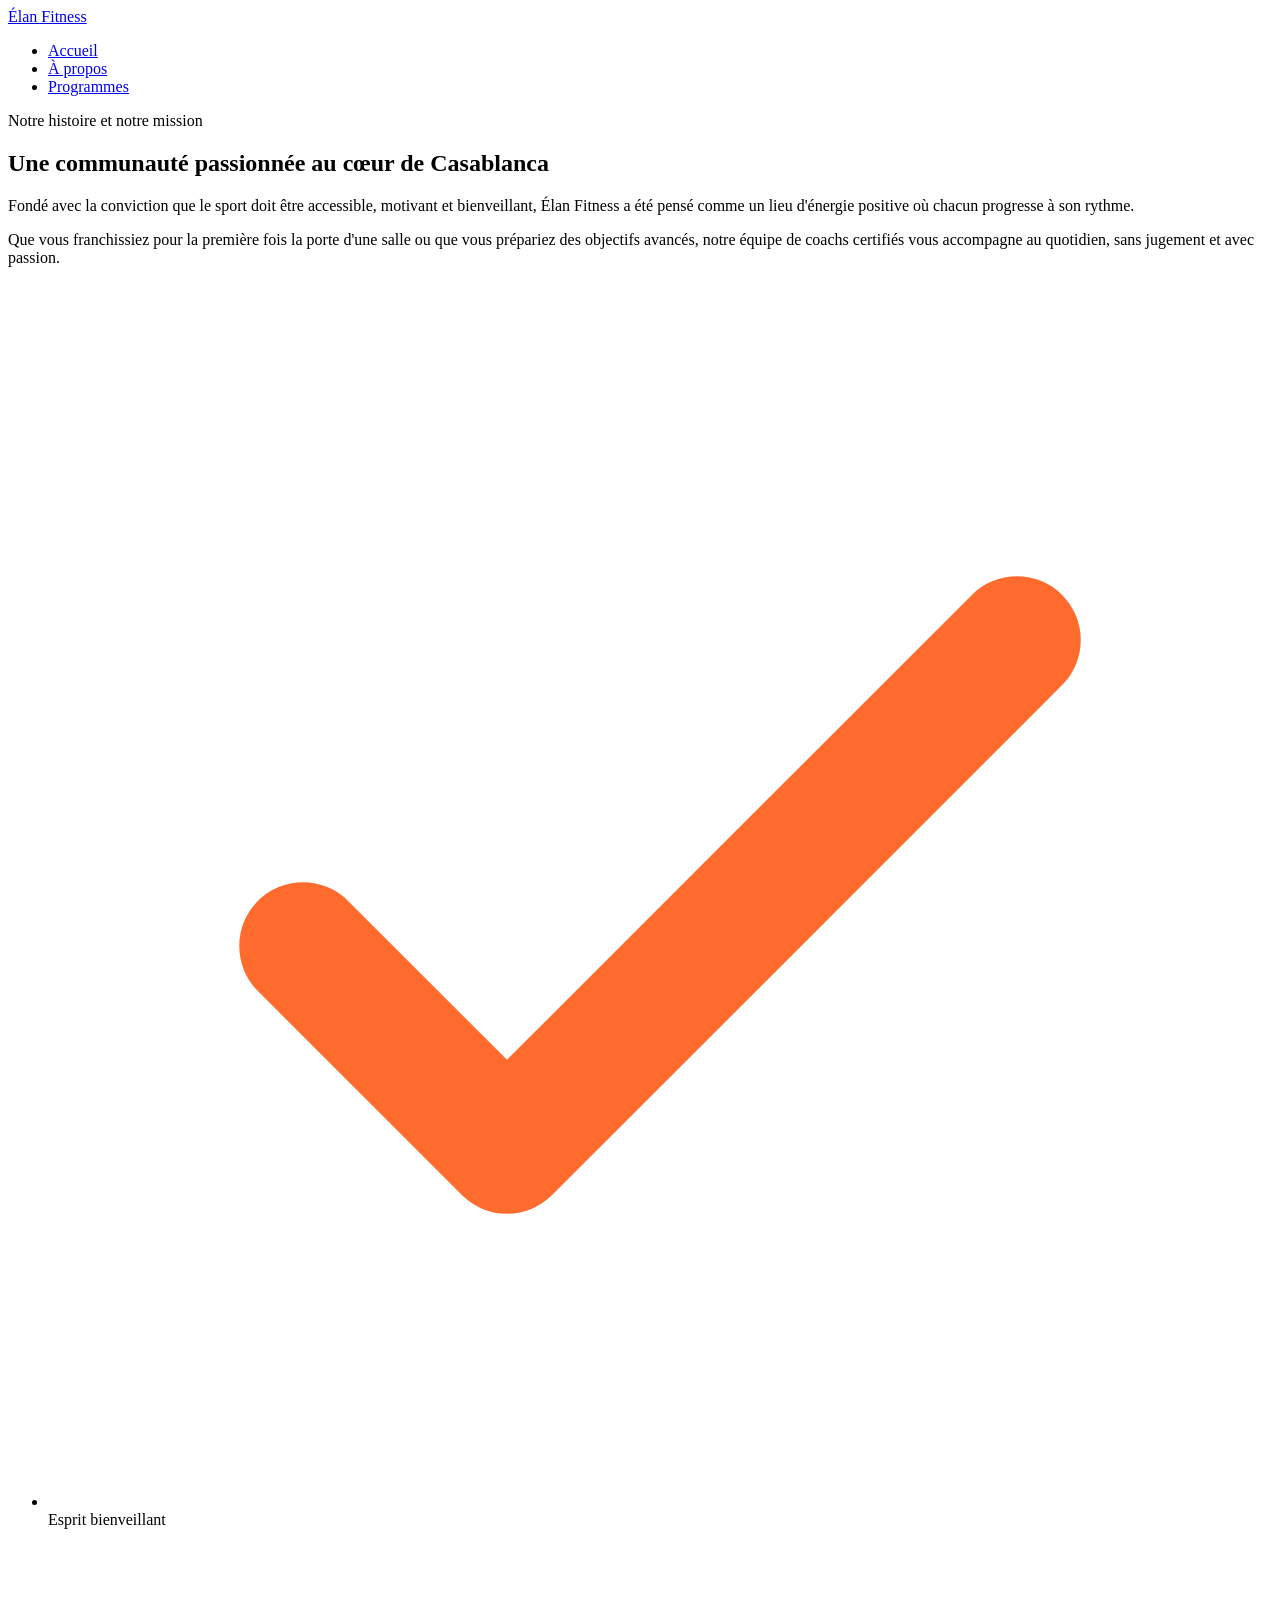
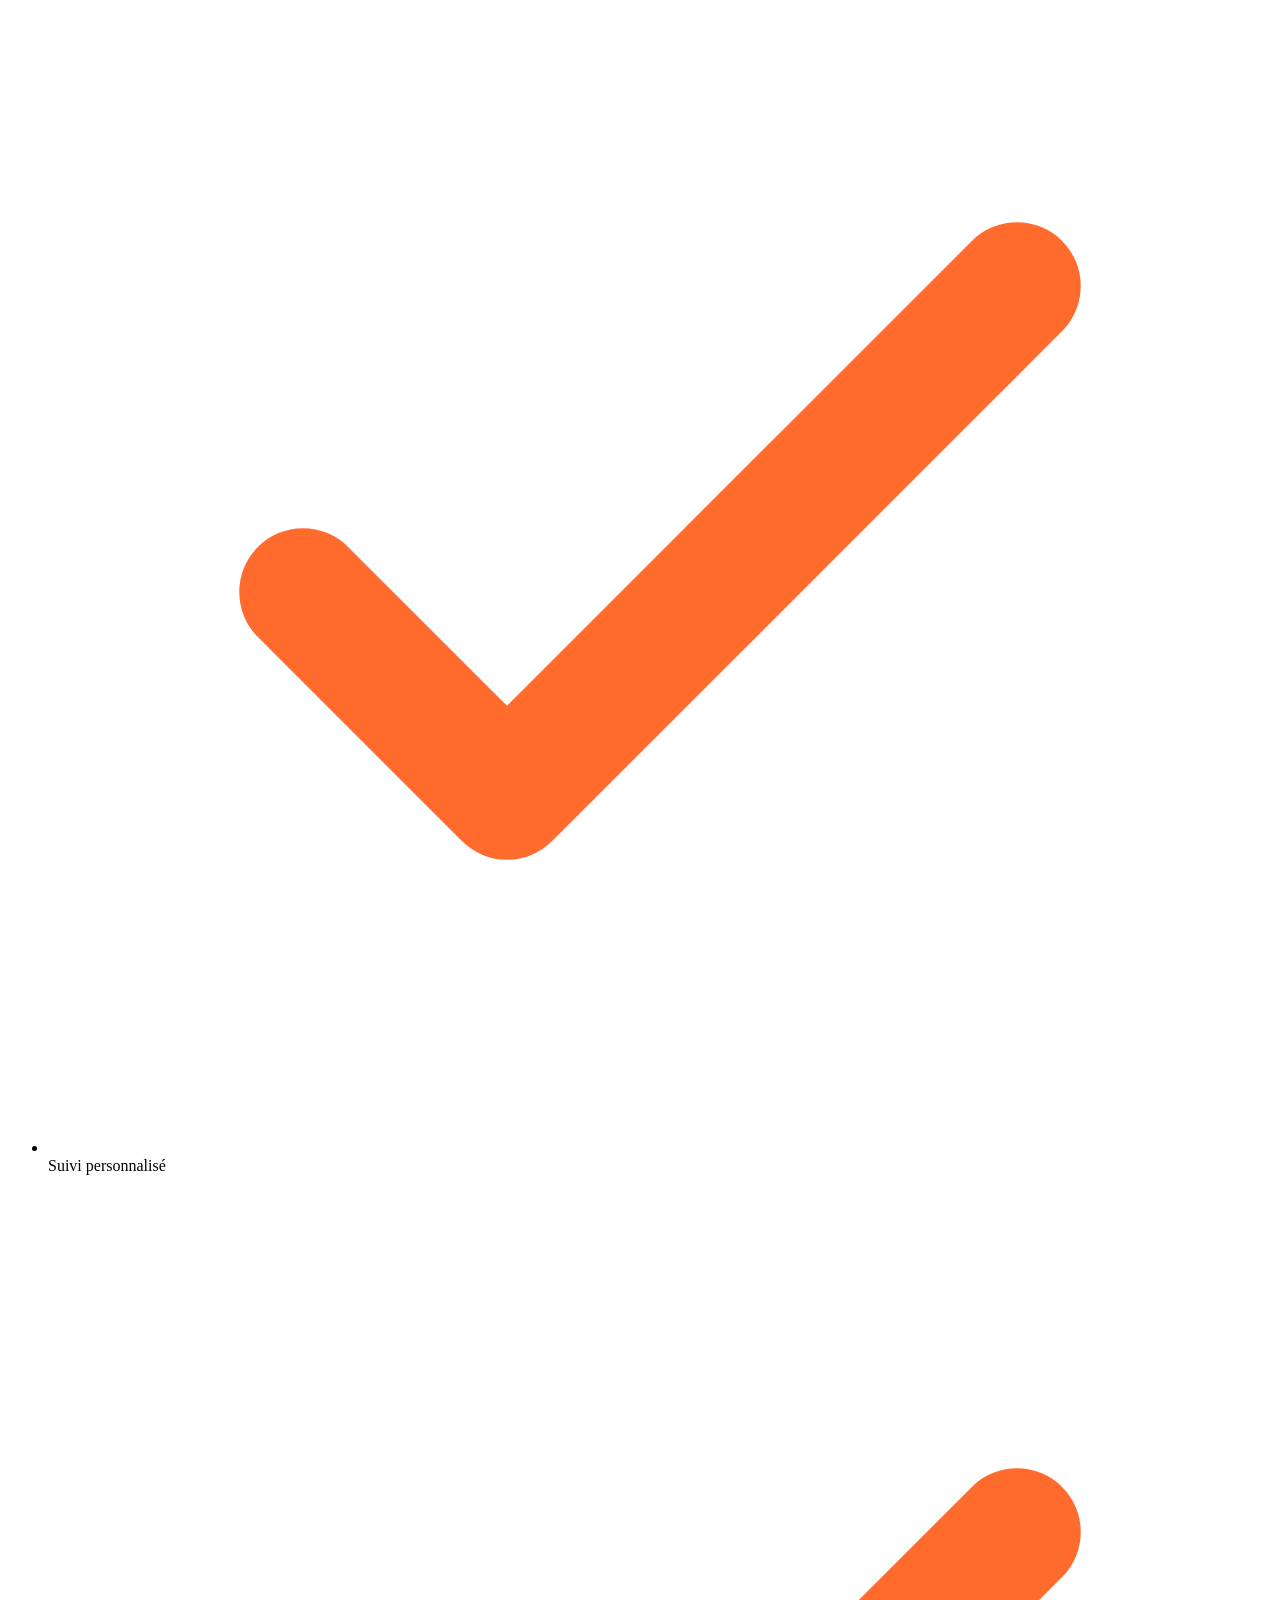
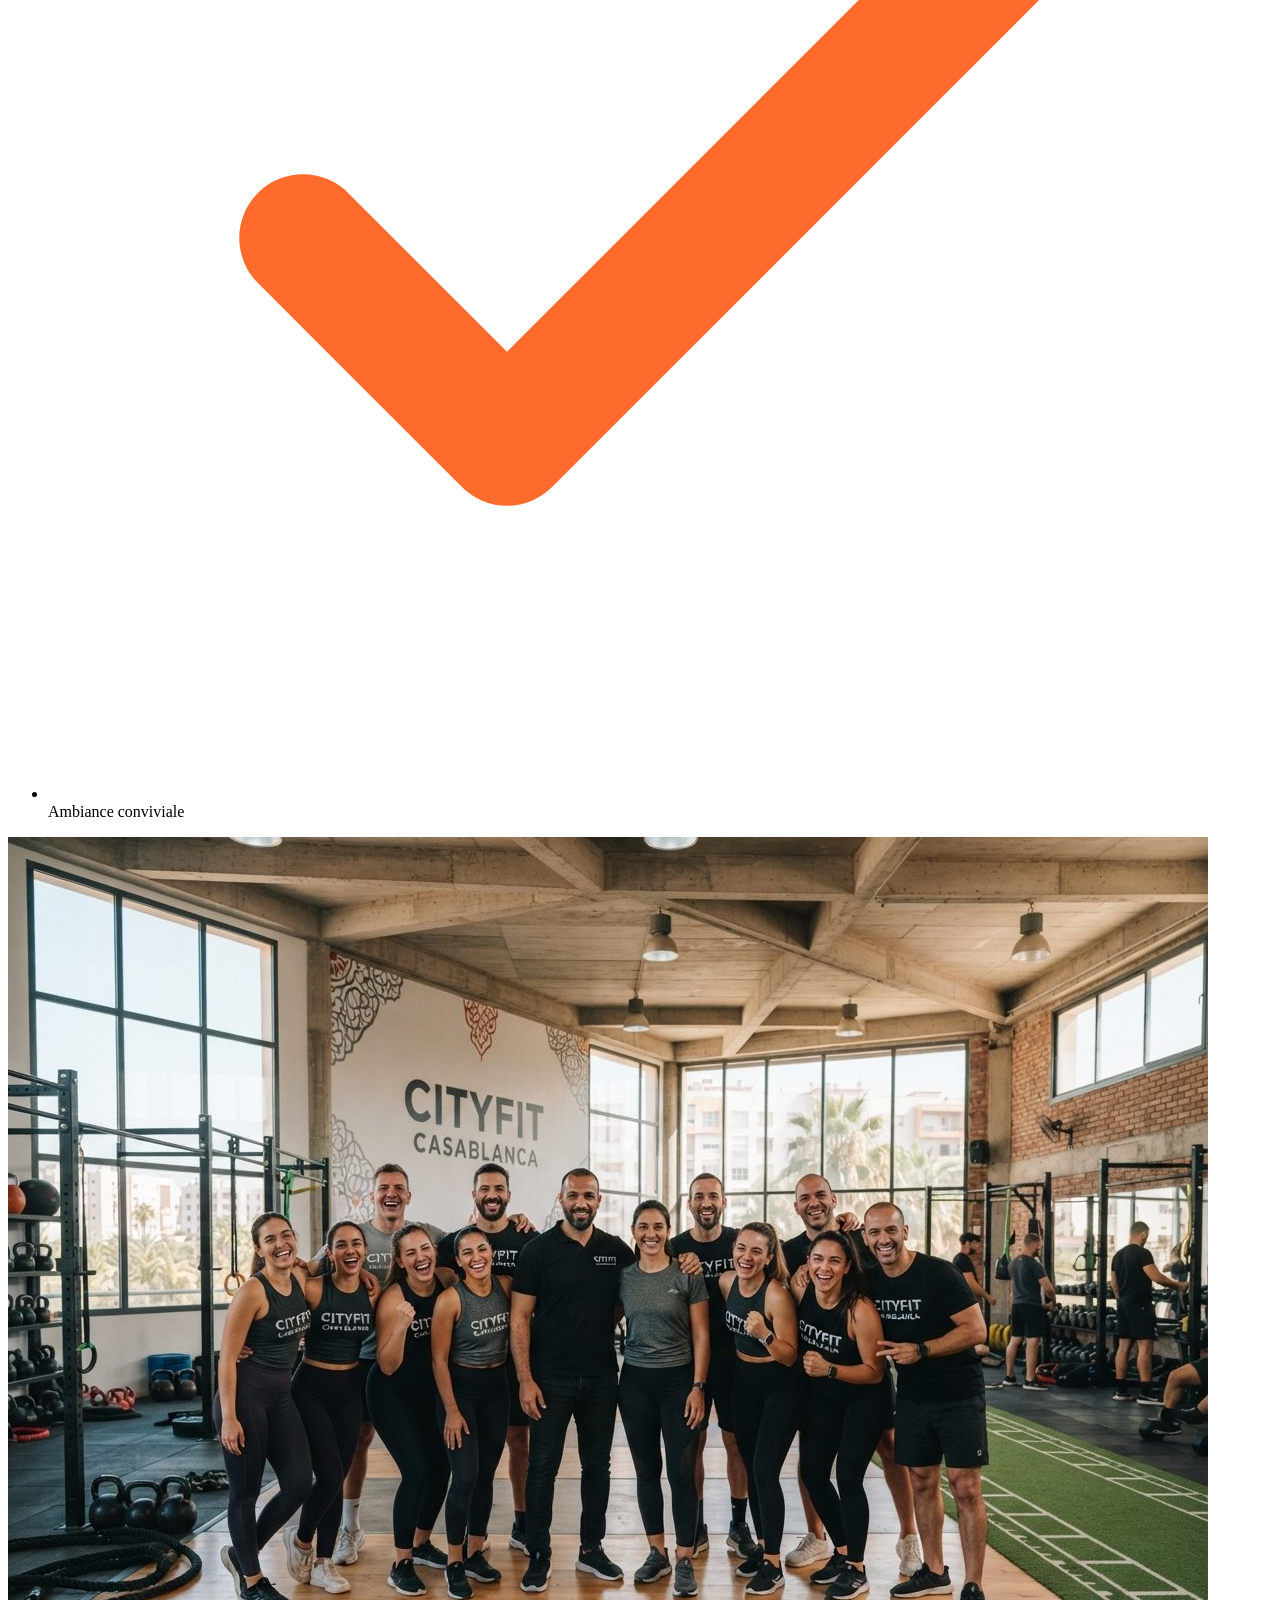
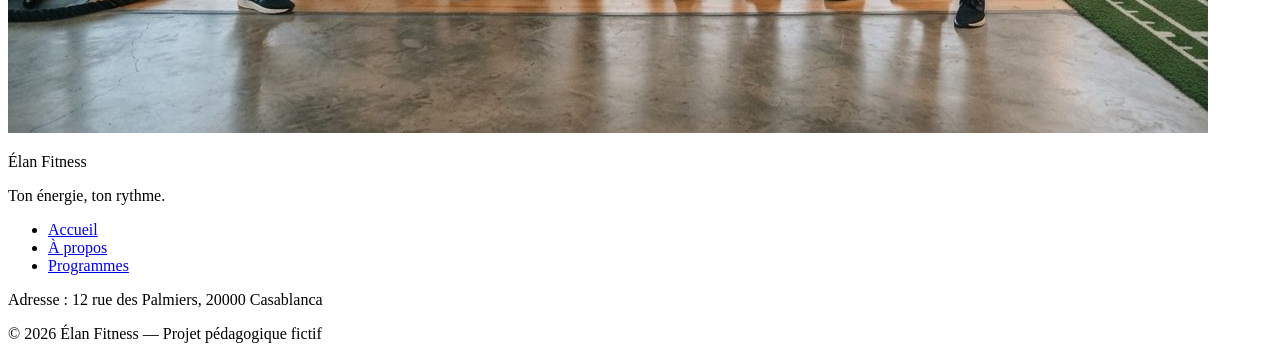
==== apropos.html @ 05f6d784 "ajouter la page A propos" ====
<!DOCTYPE html>
<html lang="fr">
<head>
  <meta charset="UTF-8">
  <meta name="viewport" content="width=device-width, initial-scale=1">
  <meta name="description" content="Élan Fitness, salle de sport à Casablanca : musculation, yoga, cardio et boxe fitness avec des coachs diplômés. Réservez votre cours d'essai gratuit.">
  <title>Élan Fitness | Salle de sport à Casablanca</title>

  <link rel="preconnect" href="https://fonts.googleapis.com">
  <link rel="preconnect" href="https://fonts.gstatic.com" crossorigin>
  <link href="https://fonts.googleapis.com/css2?family=Inter:wght@400;500;600&family=Poppins:wght@600;700;800&display=swap" rel="stylesheet">

  <link rel="stylesheet" href="style.css">
</head>


<body>
    
    <header class="en-tete">
        <div class="conteneur en-tete-contenu">
        <a href="./index.html" class="logo">Élan Fitness</a>

        <nav aria-label="Navigation principale">
            <ul class="menu">
            <li><a href="./index.html" >Accueil</a></li>
            <li><a href="./apropos.html" class="lien-actif" >À propos</a></li>
            <li><a href="./programmes.html">Programmes</a></li>
            </ul>
        </nav>
        </div>
    </header>

    <main>
        <section id="a-propos" class="section">
          <div class="conteneur apropos-contenu">
    
            <div class="apropos-texte">
              <p class="sur-titre">Notre histoire et notre mission</p>
              <h2>Une communauté passionnée au cœur de Casablanca</h2>
              <p>
                Fondé avec la conviction que le sport doit être accessible, motivant et bienveillant,
                Élan Fitness a été pensé comme un lieu d'énergie positive où chacun progresse à son rythme.
              </p>
              <p>
                Que vous franchissiez pour la première fois la porte d'une salle ou que vous prépariez des
                objectifs avancés, notre équipe de coachs certifiés vous accompagne au quotidien, sans
                jugement et avec passion.
              </p>
    
              <ul class="valeurs">
                <li class="valeur">
                  <div class="icone icone-petite"><img src="img/icone-check.svg" alt=""></div>
                  <span>Esprit bienveillant</span>
                </li>
                <li class="valeur">
                  <div class="icone icone-petite"><img src="img/icone-check.svg" alt=""></div>
                  <span>Suivi personnalisé</span>
                </li>
                <li class="valeur">
                  <div class="icone icone-petite"><img src="img/icone-check.svg" alt=""></div>
                  <span>Ambiance conviviale</span>
                </li>
              </ul>
            </div>
    
            <img class="apropos-image" src="img/equipe.jpg" alt="L'équipe de coachs d'Élan Fitness réunie dans la salle">
    
          </div>
        </section>
    </main>

    <footer class="pied-de-page">
        <div class="conteneur">

        <div class="pied-haut">
            <div>
            <p class="logo logo-clair">Élan Fitness</p>
            <p class="slogan">Ton énergie, ton rythme.</p>
            </div>

            <nav aria-label="Navigation du pied de page">
            <ul class="menu menu-pied">
                <li><a href="./index.html" >Accueil</a></li>
                <li><a href="./apropos.html">À propos</a></li>
                <li><a href="./programmes.html">Programmes</a></li>
            </ul>
            </nav>
        </div>

        <div class="pied-bas">
            <p>Adresse : 12 rue des Palmiers, 20000 Casablanca</p>
            <p>&copy; 2026 Élan Fitness — Projet pédagogique fictif</p>
        </div>

        </div>
    </footer>

</body>
</html>
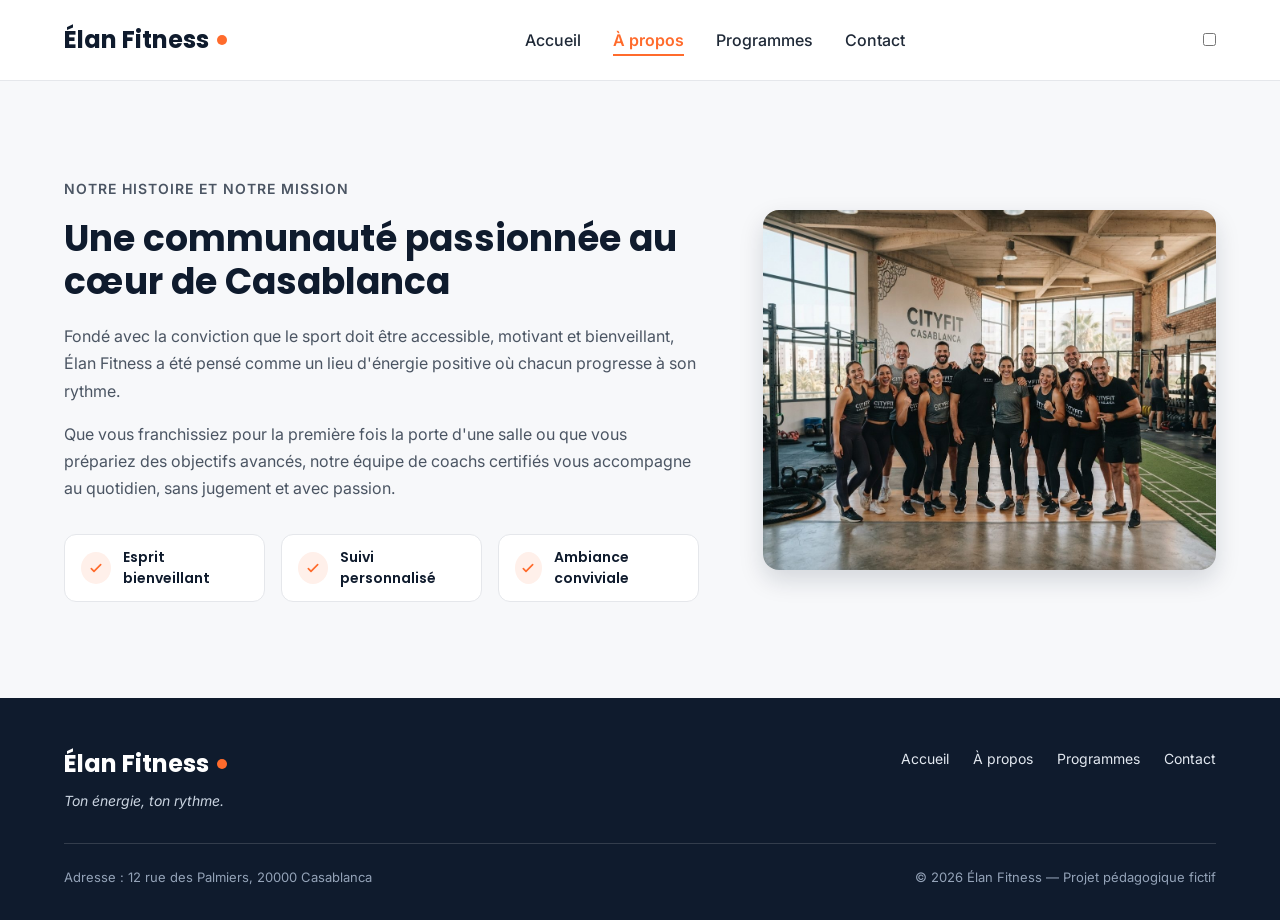
==== commit eb8dfc97: "ajouter les derniere modification" ====
--- a/apropos.html
+++ b/apropos.html
@@ -1,99 +1,119 @@
 <!DOCTYPE html>
 <html lang="fr">
+
 <head>
   <meta charset="UTF-8">
   <meta name="viewport" content="width=device-width, initial-scale=1">
-  <meta name="description" content="Élan Fitness, salle de sport à Casablanca : musculation, yoga, cardio et boxe fitness avec des coachs diplômés. Réservez votre cours d'essai gratuit.">
+  <meta name="description"
+    content="Élan Fitness, salle de sport à Casablanca : musculation, yoga, cardio et boxe fitness avec des coachs diplômés. Réservez votre cours d'essai gratuit.">
   <title>Élan Fitness | Salle de sport à Casablanca</title>
 
   <link rel="preconnect" href="https://fonts.googleapis.com">
   <link rel="preconnect" href="https://fonts.gstatic.com" crossorigin>
-  <link href="https://fonts.googleapis.com/css2?family=Inter:wght@400;500;600&family=Poppins:wght@600;700;800&display=swap" rel="stylesheet">
+  <link
+    href="https://fonts.googleapis.com/css2?family=Inter:wght@400;500;600&family=Poppins:wght@600;700;800&display=swap"
+    rel="stylesheet">
+  <link rel="stylesheet" href="https://cdnjs.cloudflare.com/ajax/libs/font-awesome/6.7.2/css/all.min.css" />
 
   <link rel="stylesheet" href="style.css">
 </head>
 
 
 <body>
-    
-    <header class="en-tete">
-        <div class="conteneur en-tete-contenu">
-        <a href="./index.html" class="logo">Élan Fitness</a>
 
-        <nav aria-label="Navigation principale">
-            <ul class="menu">
-            <li><a href="./index.html" >Accueil</a></li>
-            <li><a href="./apropos.html" class="lien-actif" >À propos</a></li>
-            <li><a href="./programmes.html">Programmes</a></li>
-            </ul>
-        </nav>
-        </div>
-    </header>
+  <header class="en-tete">
+    <div class="conteneur en-tete-contenu">
+      <a href="./index.html" class="logo">Élan Fitness</a>
 
-    <main>
-        <section id="a-propos" class="section">
-          <div class="conteneur apropos-contenu">
-    
-            <div class="apropos-texte">
-              <p class="sur-titre">Notre histoire et notre mission</p>
-              <h2>Une communauté passionnée au cœur de Casablanca</h2>
-              <p>
-                Fondé avec la conviction que le sport doit être accessible, motivant et bienveillant,
-                Élan Fitness a été pensé comme un lieu d'énergie positive où chacun progresse à son rythme.
-              </p>
-              <p>
-                Que vous franchissiez pour la première fois la porte d'une salle ou que vous prépariez des
-                objectifs avancés, notre équipe de coachs certifiés vous accompagne au quotidien, sans
-                jugement et avec passion.
-              </p>
-    
-              <ul class="valeurs">
-                <li class="valeur">
-                  <div class="icone icone-petite"><img src="img/icone-check.svg" alt=""></div>
-                  <span>Esprit bienveillant</span>
-                </li>
-                <li class="valeur">
-                  <div class="icone icone-petite"><img src="img/icone-check.svg" alt=""></div>
-                  <span>Suivi personnalisé</span>
-                </li>
-                <li class="valeur">
-                  <div class="icone icone-petite"><img src="img/icone-check.svg" alt=""></div>
-                  <span>Ambiance conviviale</span>
-                </li>
-              </ul>
-            </div>
-    
-            <img class="apropos-image" src="img/equipe.jpg" alt="L'équipe de coachs d'Élan Fitness réunie dans la salle">
-    
-          </div>
-        </section>
-    </main>
+      <nav aria-label="Navigation principale">
+        <ul class="menu">
+          <li><a href="./index.html">Accueil</a></li>
+          <li><a href="./apropos.html" class="lien-actif">À propos</a></li>
+          <li><a href="./programmes.html">Programmes</a></li>
+          <li><a href="./contact.html">Contact</a></li>
+        </ul>
+      </nav>
+      <nav class="header-nav">
+        <input type="checkbox" id="menu-toggle">
 
-    <footer class="pied-de-page">
-        <div class="conteneur">
+        <label for="menu-toggle" class="btn-phone">☰</label>
 
-        <div class="pied-haut">
-            <div>
-            <p class="logo logo-clair">Élan Fitness</p>
-            <p class="slogan">Ton énergie, ton rythme.</p>
-            </div>
+        <ul class="menu-phone">
+          <li><a href="./index.html">Accueil</a></li>
+          <li><a href="./apropos.html">À propos</a></li>
+          <li><a href="./programmes.html">Programmes</a></li>
+          <li><a href="./contact.html">Contact</a></li>
+        </ul>
+      </nav>
+    </div>
+  </header>
 
-            <nav aria-label="Navigation du pied de page">
-            <ul class="menu menu-pied">
-                <li><a href="./index.html" >Accueil</a></li>
-                <li><a href="./apropos.html">À propos</a></li>
-                <li><a href="./programmes.html">Programmes</a></li>
-            </ul>
-            </nav>
+  <main>
+    <section id="a-propos" class="section">
+      <div class="conteneur apropos-contenu">
+
+        <div class="apropos-texte">
+          <p class="sur-titre">Notre histoire et notre mission</p>
+          <h2>Une communauté passionnée au cœur de Casablanca</h2>
+          <p>
+            Fondé avec la conviction que le sport doit être accessible, motivant et bienveillant,
+            Élan Fitness a été pensé comme un lieu d'énergie positive où chacun progresse à son rythme.
+          </p>
+          <p>
+            Que vous franchissiez pour la première fois la porte d'une salle ou que vous prépariez des
+            objectifs avancés, notre équipe de coachs certifiés vous accompagne au quotidien, sans
+            jugement et avec passion.
+          </p>
+
+          <ul class="valeurs">
+            <li class="valeur">
+              <div class="icone icone-petite"><img src="img/icone-check.svg" alt=""></div>
+              <span>Esprit bienveillant</span>
+            </li>
+            <li class="valeur">
+              <div class="icone icone-petite"><img src="img/icone-check.svg" alt=""></div>
+              <span>Suivi personnalisé</span>
+            </li>
+            <li class="valeur">
+              <div class="icone icone-petite"><img src="img/icone-check.svg" alt=""></div>
+              <span>Ambiance conviviale</span>
+            </li>
+          </ul>
         </div>
 
-        <div class="pied-bas">
-            <p>Adresse : 12 rue des Palmiers, 20000 Casablanca</p>
-            <p>&copy; 2026 Élan Fitness — Projet pédagogique fictif</p>
+        <img class="apropos-image" src="img/equipe.jpg" alt="L'équipe de coachs d'Élan Fitness réunie dans la salle">
+
+      </div>
+    </section>
+  </main>
+
+  <footer class="pied-de-page">
+    <div class="conteneur">
+
+      <div class="pied-haut">
+        <div>
+          <p class="logo logo-clair">Élan Fitness</p>
+          <p class="slogan">Ton énergie, ton rythme.</p>
         </div>
 
-        </div>
-    </footer>
+        <nav aria-label="Navigation du pied de page">
+          <ul class="menu menu-pied">
+            <li><a href="./index.html">Accueil</a></li>
+            <li><a href="./apropos.html">À propos</a></li>
+            <li><a href="./programmes.html">Programmes</a></li>
+            <li><a href="./contact.html">Contact</a></li>
+          </ul>
+        </nav>
+      </div>
+
+      <div class="pied-bas">
+        <p>Adresse : 12 rue des Palmiers, 20000 Casablanca</p>
+        <p>&copy; 2026 Élan Fitness — Projet pédagogique fictif</p>
+      </div>
+
+    </div>
+  </footer>
 
 </body>
+
 </html>
--- a/style.css
+++ b/style.css
@@ -0,0 +1,933 @@
+* {
+  box-sizing: border-box;
+  margin: 0;
+  padding: 0;
+}
+
+html {
+  scroll-behavior: smooth;
+}
+
+body {
+  font-family: 'Inter', Arial, sans-serif;
+  font-size: 16px;
+  line-height: 1.5;
+  color: #1F2937;
+  background-color: #F7F8FA;
+}
+
+h1,
+h2,
+h3,
+h4 {
+  font-family: 'Poppins', Arial, sans-serif;
+  color: #0F1B2D;
+}
+
+a {
+  color: inherit;
+  text-decoration: none;
+}
+
+ul {
+  list-style: none;
+}
+
+img {
+  display: block;
+  max-width: 100%;
+}
+
+a:focus-visible,
+button:focus-visible {
+  outline: 3px solid #FF6B2C;
+  outline-offset: 2px;
+}
+
+.conteneur {
+  width: 100%;
+  max-width: 1200px;
+  margin: 0 auto;
+  padding: 0 24px;
+}
+
+.section {
+  padding: 96px 0;
+}
+
+.section-blanche {
+  background-color: #FFFFFF;
+  border-top: 1px solid #E5E7EB;
+  border-bottom: 1px solid #E5E7EB;
+}
+
+.section-titre {
+  max-width: 640px;
+  margin: 0 auto 64px;
+  text-align: center;
+}
+
+.section-titre h2 {
+  font-size: 32px;
+  margin-bottom: 16px;
+}
+
+.section-titre h3 {
+  font-size: 26px;
+  margin-bottom: 12px;
+}
+
+.section-titre p {
+  color: #4B5563;
+}
+
+.sur-titre {
+  font-size: 14px;
+  font-weight: 600;
+  color: #FF6B2C;
+  text-transform: uppercase;
+  letter-spacing: 1px;
+  margin-bottom: 12px;
+}
+
+.bouton {
+  display: inline-block;
+  padding: 14px 28px;
+  border-radius: 8px;
+  font-size: 16px;
+  font-weight: 600;
+  text-align: center;
+  cursor: pointer;
+}
+
+.bouton-principal {
+  background-color: #FF6B2C;
+  border: 1px solid #FF6B2C;
+  color: #FFFFFF;
+}
+
+.bouton-principal:hover {
+  background-color: #F05817;
+}
+
+.bouton-secondaire {
+  background-color: #FFFFFF;
+  border: 1px solid #0F1B2D;
+  color: #0F1B2D;
+}
+
+.bouton-secondaire:hover {
+  background-color: #F3F4F6;
+}
+
+.cartes {
+  display: flex;
+  gap: 24px;
+}
+
+.carte {
+  flex: 1;
+  background-color: #FFFFFF;
+  border: 1px solid #E5E7EB;
+  border-radius: 12px;
+  box-shadow: 0 1px 3px rgba(15, 27, 45, 0.08);
+}
+
+.icone {
+  width: 48px;
+  height: 48px;
+  background-color: #FFF0EA;
+  border-radius: 8px;
+  display: flex;
+  align-items: center;
+  justify-content: center;
+}
+
+.icone img {
+  width: 24px;
+  height: 24px;
+}
+
+.icone-petite {
+  width: 32px;
+  height: 32px;
+  border-radius: 50%;
+}
+
+.icone-petite img {
+  width: 16px;
+  height: 16px;
+}
+
+.en-tete {
+  position: sticky;
+  top: 0;
+  z-index: 10;
+  background-color: #FFFFFF;
+  border-bottom: 1px solid #E5E7EB;
+}
+
+.en-tete-contenu {
+  height: 80px;
+  display: flex;
+  align-items: center;
+  justify-content: space-between;
+}
+
+.logo {
+  display: flex;
+  align-items: center;
+  font-family: 'Poppins', Arial, sans-serif;
+  font-size: 24px;
+  font-weight: 700;
+  color: #0F1B2D;
+}
+
+.logo::after {
+  content: "";
+  width: 10px;
+  height: 10px;
+  margin-left: 8px;
+  background-color: #FF6B2C;
+  border-radius: 50%;
+}
+
+.menu {
+  display: flex;
+  gap: 32px;
+}
+
+.menu a {
+  font-weight: 500;
+  padding-bottom: 4px;
+  border-bottom: 2px solid transparent;
+}
+
+.menu a:hover {
+  color: #FF6B2C;
+}
+
+.menu .lien-actif {
+  color: #FF6B2C;
+  font-weight: 600;
+  border-bottom-color: #FF6B2C;
+}
+
+.hero {
+  padding: 64px 0 96px;
+}
+
+.hero-contenu {
+  display: flex;
+  align-items: center;
+  gap: 32px;
+}
+
+.hero-texte {
+  flex: 7;
+}
+
+.hero-texte h1 {
+  font-size: 48px;
+  font-weight: 800;
+  line-height: 1.2;
+  margin-bottom: 24px;
+}
+
+.hero-description {
+  max-width: 520px;
+  font-size: 18px;
+  line-height: 1.6;
+  color: #4B5563;
+  margin-bottom: 32px;
+}
+
+.boutons {
+  display: flex;
+  flex-wrap: wrap;
+  gap: 16px;
+}
+
+.hero-image {
+  flex: 5;
+  min-width: 0;
+  height: 400px;
+  object-fit: cover;
+  border-radius: 16px;
+  border: 1px solid #E5E7EB;
+  box-shadow: 0 10px 25px rgba(15, 27, 45, 0.15);
+}
+
+.chiffres {
+  display: flex;
+  margin-top: 64px;
+  padding: 32px;
+  background-color: #FFFFFF;
+  border: 1px solid #E5E7EB;
+  border-radius: 12px;
+  box-shadow: 0 1px 3px rgba(15, 27, 45, 0.08);
+}
+
+.chiffre {
+  flex: 1;
+  text-align: center;
+  font-weight: 500;
+  color: #0F1B2D;
+}
+
+.chiffre+.chiffre {
+  border-left: 1px solid #E5E7EB;
+}
+
+.chiffre-nombre {
+  font-family: 'Poppins', Arial, sans-serif;
+  font-size: 36px;
+  font-weight: 800;
+  color: #FF6B2C;
+}
+
+.carte-avantage {
+  padding: 24px;
+  background-color: #F7F8FA;
+  box-shadow: none;
+}
+
+.carte-avantage .icone {
+  margin-bottom: 20px;
+}
+
+.carte-avantage h3 {
+  font-size: 20px;
+  margin-bottom: 8px;
+}
+
+.carte-avantage p {
+  color: #4B5563;
+  line-height: 1.6;
+}
+
+.apropos-contenu {
+  display: flex;
+  align-items: center;
+  gap: 64px;
+}
+
+.apropos-texte {
+  flex: 7;
+}
+
+.apropos-texte h2 {
+  font-size: 36px;
+  line-height: 1.2;
+  margin-bottom: 20px;
+}
+
+.apropos-texte p {
+  color: #4B5563;
+  line-height: 1.7;
+  margin-bottom: 16px;
+}
+
+.valeurs {
+  display: flex;
+  gap: 16px;
+  margin-top: 32px;
+}
+
+.valeur {
+  flex: 1;
+  display: flex;
+  align-items: center;
+  gap: 12px;
+  padding: 12px 16px;
+  background-color: #FFFFFF;
+  border: 1px solid #E5E7EB;
+  border-radius: 12px;
+  font-family: 'Poppins', Arial, sans-serif;
+  font-size: 14px;
+  font-weight: 600;
+  color: #0F1B2D;
+}
+
+.apropos-image {
+  flex: 5;
+  min-width: 0;
+  height: 360px;
+  object-fit: cover;
+  border-radius: 16px;
+  box-shadow: 0 10px 25px rgba(15, 27, 45, 0.15);
+}
+
+.carte-programme {
+  display: flex;
+  flex-direction: column;
+  overflow: hidden;
+}
+
+.carte-programme>img {
+  width: 100%;
+  height: 200px;
+  object-fit: cover;
+}
+
+.programme-corps {
+  flex: 1;
+  display: flex;
+  flex-direction: column;
+  padding: 20px;
+}
+
+.programme-corps h3 {
+  font-size: 20px;
+  margin-bottom: 8px;
+}
+
+.programme-corps p {
+  font-size: 15px;
+  color: #4B5563;
+}
+
+.etiquette {
+  align-self: flex-start;
+  padding: 4px 10px;
+  margin-bottom: 12px;
+  border-radius: 6px;
+  font-size: 12px;
+  font-weight: 600;
+}
+
+.etiquette-orange {
+  background-color: #FFEDE5;
+  color: #C2410C;
+}
+
+.etiquette-bleue {
+  background-color: #DBEAFE;
+  color: #1D4ED8;
+}
+
+.etiquette-verte {
+  background-color: #D1FAE5;
+  color: #047857;
+}
+
+.programme-corps .duree {
+  display: flex;
+  align-items: center;
+  gap: 8px;
+  margin-top: auto;
+  padding-top: 16px;
+  border-top: 1px solid #E5E7EB;
+  font-size: 13px;
+  font-weight: 600;
+  color: #0F1B2D;
+}
+
+.programme-corps h3+p {
+  margin-bottom: 16px;
+}
+
+.duree img {
+  width: 16px;
+  height: 16px;
+}
+
+.formules {
+  margin-top: 96px;
+}
+
+.formule {
+  position: relative;
+  display: flex;
+  flex-direction: column;
+  padding: 28px;
+}
+
+.formule h4 {
+  font-size: 20px;
+}
+
+.prix {
+  margin: 8px 0 16px;
+  font-family: 'Poppins', Arial, sans-serif;
+  font-size: 30px;
+  font-weight: 800;
+  color: #FF6B2C;
+}
+
+.prix span {
+  font-family: 'Inter', Arial, sans-serif;
+  font-size: 16px;
+  font-weight: 500;
+  color: #4B5563;
+}
+
+.prix-note {
+  margin: -8px 0 16px;
+  font-size: 13px;
+  color: #4B5563;
+}
+
+.formule-liste {
+  flex: 1;
+  margin-bottom: 24px;
+}
+
+.formule-liste li {
+  padding-left: 28px;
+  margin-bottom: 12px;
+  font-size: 15px;
+  background-image: url('img/icone-check.svg');
+  background-repeat: no-repeat;
+  background-position: left center;
+  background-size: 16px;
+}
+
+.formule .bouton {
+  display: block;
+}
+
+.formule-populaire {
+  border: 2px solid #FF6B2C;
+  box-shadow: 0 10px 25px rgba(255, 107, 44, 0.2);
+}
+
+.badge-populaire {
+  position: absolute;
+  top: -14px;
+  left: 50%;
+  transform: translateX(-50%);
+  padding: 4px 14px;
+  background-color: #FF6B2C;
+  border-radius: 999px;
+  font-size: 12px;
+  font-weight: 700;
+  text-transform: uppercase;
+  color: #FFFFFF;
+}
+
+.pied-de-page {
+  padding: 48px 0 32px;
+  background-color: #0F1B2D;
+  color: #FFFFFF;
+}
+
+.pied-haut {
+  display: flex;
+  justify-content: space-between;
+  align-items: flex-start;
+  padding-bottom: 32px;
+  border-bottom: 1px solid rgba(255, 255, 255, 0.15);
+}
+
+.logo-clair {
+  color: #FFFFFF;
+}
+
+.slogan {
+  margin-top: 8px;
+  font-size: 14px;
+  font-style: italic;
+  color: #CBD5E1;
+}
+
+.menu-pied {
+  gap: 24px;
+}
+
+.menu-pied a {
+  font-size: 14px;
+  font-weight: 400;
+  color: #E2E8F0;
+}
+
+.pied-bas {
+  display: flex;
+  justify-content: space-between;
+  margin-top: 24px;
+  font-size: 13px;
+  color: #94A3B8;
+}
+
+/* page contact */
+
+
+
+
+.contact-page {
+  background-color: #f8f9fb;
+  color: #102038;
+}
+
+
+
+
+.contact-hero {
+  max-width: 1200px;
+  margin: 0 auto;
+  padding: 70px 30px 60px;
+
+  display: grid;
+  grid-template-columns: 1fr 1fr;
+  align-items: center;
+  gap: 70px;
+}
+
+.contact-hero-content {
+  max-width: 600px;
+}
+
+.section-label {
+  display: block;
+  margin-bottom: 15px;
+
+  color: #ff6422;
+  font-size: 14px;
+  font-weight: 700;
+  letter-spacing: 1px;
+}
+
+.contact-hero h1 {
+  margin: 0 0 20px;
+
+  font-size: 54px;
+  line-height: 1.05;
+  font-weight: 800;
+}
+
+.contact-hero p {
+  margin: 0;
+
+  color: #52657d;
+  font-size: 18px;
+  line-height: 1.7;
+}
+
+.contact-hero-image {
+  width: 100%;
+  height: 250px;
+
+  object-fit: cover;
+  border-radius: 12px;
+  display: block;
+}
+
+
+
+
+.contact-content {
+  max-width: 1200px;
+  margin: 0 auto;
+  padding: 20px 30px 80px;
+
+  display: grid;
+  grid-template-columns: 0.7fr 1.3fr;
+  gap: 70px;
+}
+
+
+
+
+.contact-info h2,
+.contact-form-container h2 {
+  margin: 0;
+
+  font-size: 25px;
+  font-weight: 800;
+}
+
+.orange-line {
+  display: block;
+
+  width: 36px;
+  height: 3px;
+
+  margin: 10px 0 30px;
+
+  background-color: #ff6422;
+}
+
+.info-item {
+  display: flex;
+  align-items: flex-start;
+  gap: 16px;
+
+  margin-bottom: 28px;
+}
+
+.info-icon {
+  width: 42px;
+  height: 42px;
+
+  flex-shrink: 0;
+
+  display: flex;
+  align-items: center;
+  justify-content: center;
+
+  border-radius: 50%;
+
+  background-color: #ff6422;
+  color: white;
+
+  font-size: 18px;
+}
+
+.info-item h3 {
+  margin: 0 0 5px;
+
+  font-size: 16px;
+  font-weight: 700;
+}
+
+.info-item p {
+  margin: 0;
+
+  color: #607086;
+  font-size: 14px;
+  line-height: 1.6;
+}
+
+
+
+
+.contact-form-container {
+  padding: 30px;
+
+  background-color: white;
+
+  border: 1px solid #e5e9ee;
+  border-radius: 12px;
+
+  box-shadow: 0 5px 20px rgba(16, 32, 56, 0.04);
+}
+
+.contact-form {
+  display: flex;
+  flex-direction: column;
+  gap: 16px;
+}
+
+.form-row {
+  display: grid;
+  grid-template-columns: 1fr 1fr;
+  gap: 12px;
+}
+
+.form-group {
+  width: 100%;
+}
+
+.form-group input,
+.form-group select,
+.form-group textarea {
+  width: 100%;
+  box-sizing: border-box;
+
+  padding: 14px 15px;
+
+  border: 1px solid #dce3eb;
+  border-radius: 7px;
+
+  background-color: white;
+
+  color: #102038;
+  font-family: inherit;
+  font-size: 14px;
+
+  outline: none;
+}
+
+.form-group input:focus,
+.form-group select:focus,
+.form-group textarea:focus {
+  border-color: #ff6422;
+}
+
+.form-group textarea {
+  min-height: 120px;
+  resize: vertical;
+}
+
+.form-group input::placeholder,
+.form-group textarea::placeholder {
+  color: #8a98a9;
+}
+
+
+
+
+.contact-btn {
+  width: 100%;
+
+  padding: 15px;
+
+  border: none;
+  border-radius: 7px;
+
+  background-color: #ff6422;
+  color: white;
+
+  font-family: inherit;
+  font-size: 14px;
+  font-weight: 700;
+
+  cursor: pointer;
+
+  transition: 0.3s;
+}
+
+.contact-btn:hover {
+  background-color: #e95718;
+}
+
+.contact-btn span {
+  margin-right: 8px;
+}
+
+
+/* media quiry contact : */
+@media (max-width: 900px) {
+
+  .contact-hero {
+    grid-template-columns: 1fr;
+    gap: 35px;
+  }
+
+  .contact-hero h1 {
+    font-size: 44px;
+  }
+
+  .contact-content {
+    grid-template-columns: 1fr;
+    gap: 40px;
+  }
+}
+
+
+@media (max-width: 600px) {
+
+  .contact-hero {
+    padding: 45px 20px;
+  }
+
+  .contact-content {
+    padding: 20px 20px 50px;
+  }
+
+  .contact-hero h1 {
+    font-size: 36px;
+  }
+
+  .contact-hero p {
+    font-size: 16px;
+  }
+
+  .contact-hero-image {
+    height: 200px;
+  }
+
+  .form-row {
+    grid-template-columns: 1fr;
+  }
+
+  .contact-form-container {
+    padding: 20px;
+  }
+}
+
+
+
+@media (max-width : 600px) {
+  #menu-toggle {
+    display: none;
+  }
+
+  #menu-toggle:checked~ .menu-phone {
+    display: block;
+  }
+
+  .menu {
+    display: none;
+  }
+
+  .header-nav {
+    position: relative;
+  }
+
+  .menu-phone {
+    display: none;
+    position: absolute;
+    right: -22px;
+    top: 40px;
+    background-color: white;
+  }
+
+  .btn-phone {
+    font-size: 30px;
+    position: absolute;
+    top: -9px;
+    right: -14px;
+  }
+
+  .hero-contenu {
+    display: block;
+  }
+
+  .boutons {
+    display: flex;
+    margin: 10px;
+    padding: 10px;
+    justify-content: center;
+  }
+
+  .hero-texte {
+    text-align: center;
+  }
+
+  .section-blanche .cartes {
+    display: block;
+    margin: 20px;
+  }
+
+  .section-blanche .cartes article {
+    margin: 20px;
+  }
+
+  .apropos-contenu {
+    display: block;
+  }
+
+  .apropos-texte {
+    text-align: center;
+  }
+
+  .apropos-texte .valeurs {
+    display: block;
+  }
+
+  .apropos-texte .valeurs .valeur {
+    margin: 15px;
+  }
+
+  #programmes .cartes {
+    display: block;
+  }
+
+  #programmes .cartes article {
+    margin: 20px;
+  }
+
+
+
+}
+
+@media (min-width: 600px) {
+  .menu-phone {
+    display: none;
+  }
+
+  .btn-phone {
+    display: none;
+  }
+}
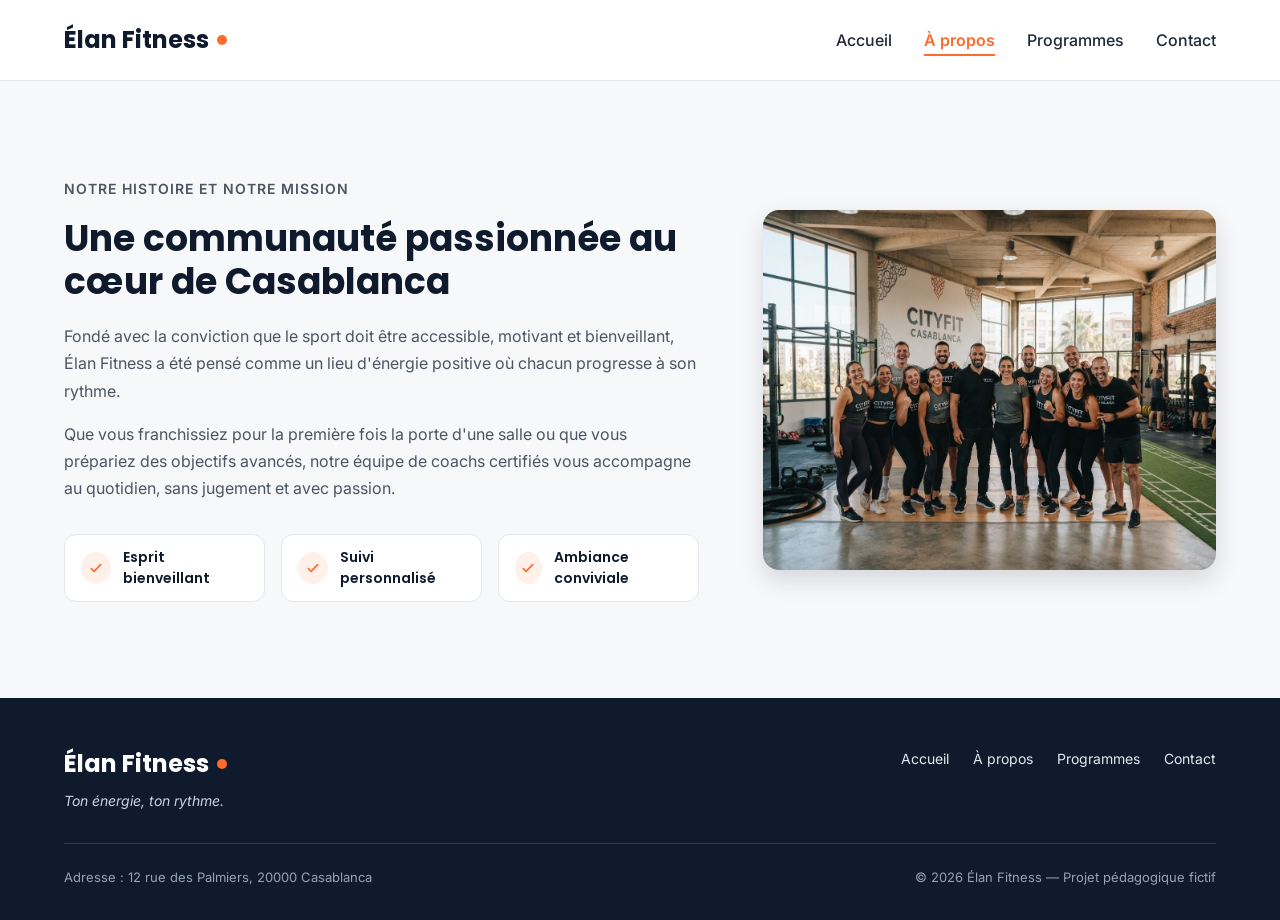
==== commit f8e01c5d: "ajouter les derniere modification version 2" ====
--- a/apropos.html
+++ b/apropos.html
@@ -34,7 +34,7 @@
         </ul>
       </nav>
       <nav class="header-nav">
-        <input type="checkbox" id="menu-toggle">
+        <input type="checkbox" id="menu-toggle" class="menu-toggle">
 
         <label for="menu-toggle" class="btn-phone">☰</label>
 
--- a/style.css
+++ b/style.css
@@ -930,4 +930,10 @@
   .btn-phone {
     display: none;
   }
+  .menu-toggle {
+    display: none;
+  }
+  .header-nav {
+    display: none;
+  }
 }
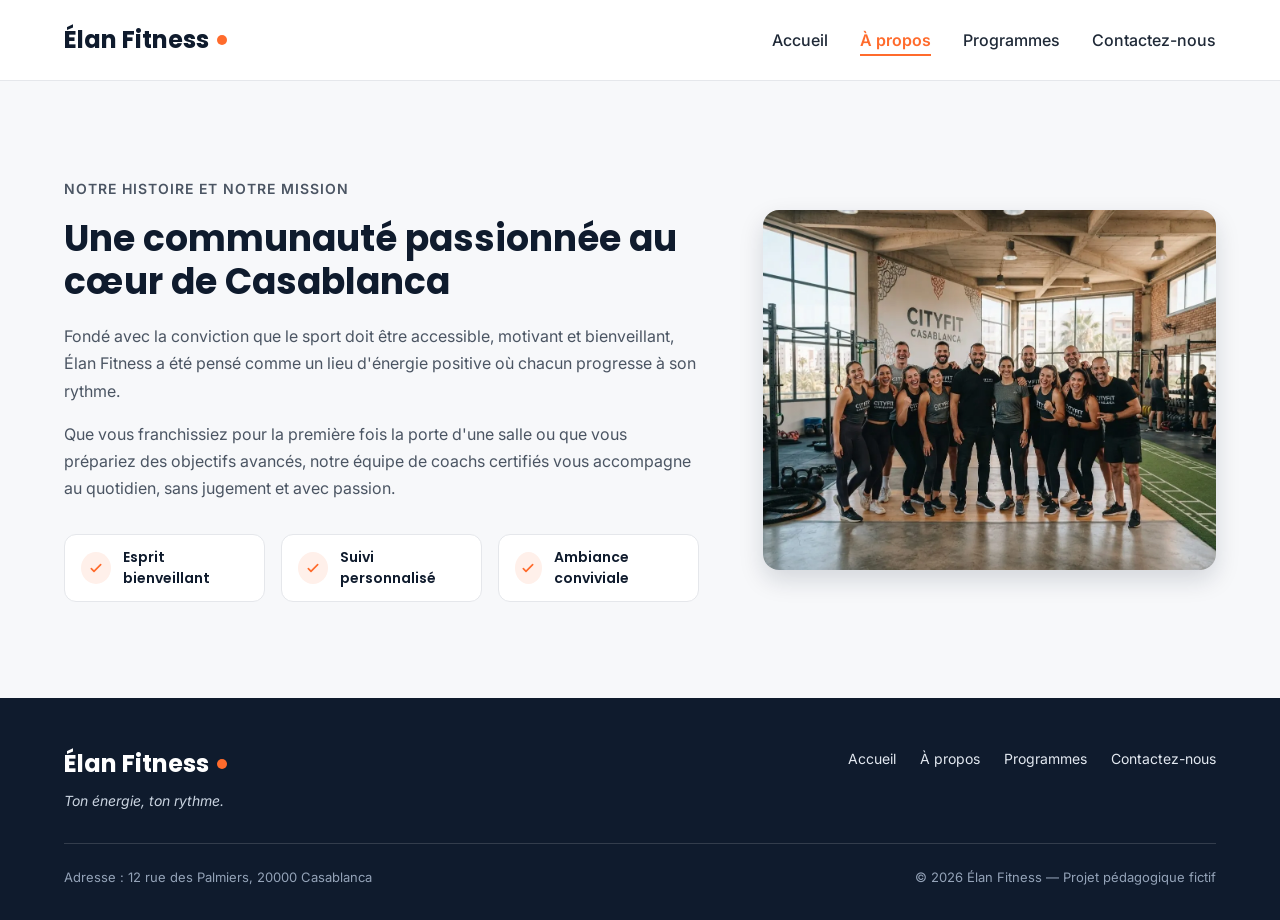
==== commit da2b6ea8: "ajouter les derniere modification version 5" ====
--- a/apropos.html
+++ b/apropos.html
@@ -30,7 +30,7 @@
           <li><a href="./index.html">Accueil</a></li>
           <li><a href="./apropos.html" class="lien-actif">À propos</a></li>
           <li><a href="./programmes.html">Programmes</a></li>
-          <li><a href="./contact.html">Contact</a></li>
+          <li><a href="./contact.html">Contactez-nous</a></li>
         </ul>
       </nav>
       <nav class="header-nav">
@@ -42,7 +42,7 @@
           <li><a href="./index.html">Accueil</a></li>
           <li><a href="./apropos.html">À propos</a></li>
           <li><a href="./programmes.html">Programmes</a></li>
-          <li><a href="./contact.html">Contact</a></li>
+          <li><a href="./contact.html">Contactez-nous</a></li>
         </ul>
       </nav>
     </div>
@@ -81,7 +81,7 @@
           </ul>
         </div>
 
-        <img class="apropos-image" src="img/equipe.jpg" alt="L'équipe de coachs d'Élan Fitness réunie dans la salle">
+        <img class="apropos-image" src="img/equipe.webp" alt="L'équipe de coachs d'Élan Fitness réunie dans la salle">
 
       </div>
     </section>
@@ -101,7 +101,7 @@
             <li><a href="./index.html">Accueil</a></li>
             <li><a href="./apropos.html">À propos</a></li>
             <li><a href="./programmes.html">Programmes</a></li>
-            <li><a href="./contact.html">Contact</a></li>
+            <li><a href="./contact.html">Contactez-nous</a></li>
           </ul>
         </nav>
       </div>
--- a/style.css
+++ b/style.css
@@ -605,7 +605,7 @@
 
 .contact-hero-image {
   width: 100%;
-  height: 250px;
+  height: 100%;
 
   object-fit: cover;
   border-radius: 12px;
@@ -936,4 +936,17 @@
   .header-nav {
     display: none;
   }
+}
+
+/* appliquer une animation ou une transition CSS */
+.bouton:hover {
+  box-shadow:0 8px 16px 0 rgba(0,0,0,0.6);
+  transition-duration: 1s;
+  transition-delay: 10ms;
+}
+
+.carte:hover {
+  transform: scale(1.05);
+  transition-duration: 1s;
+  transition-delay: 10ms;
 }
